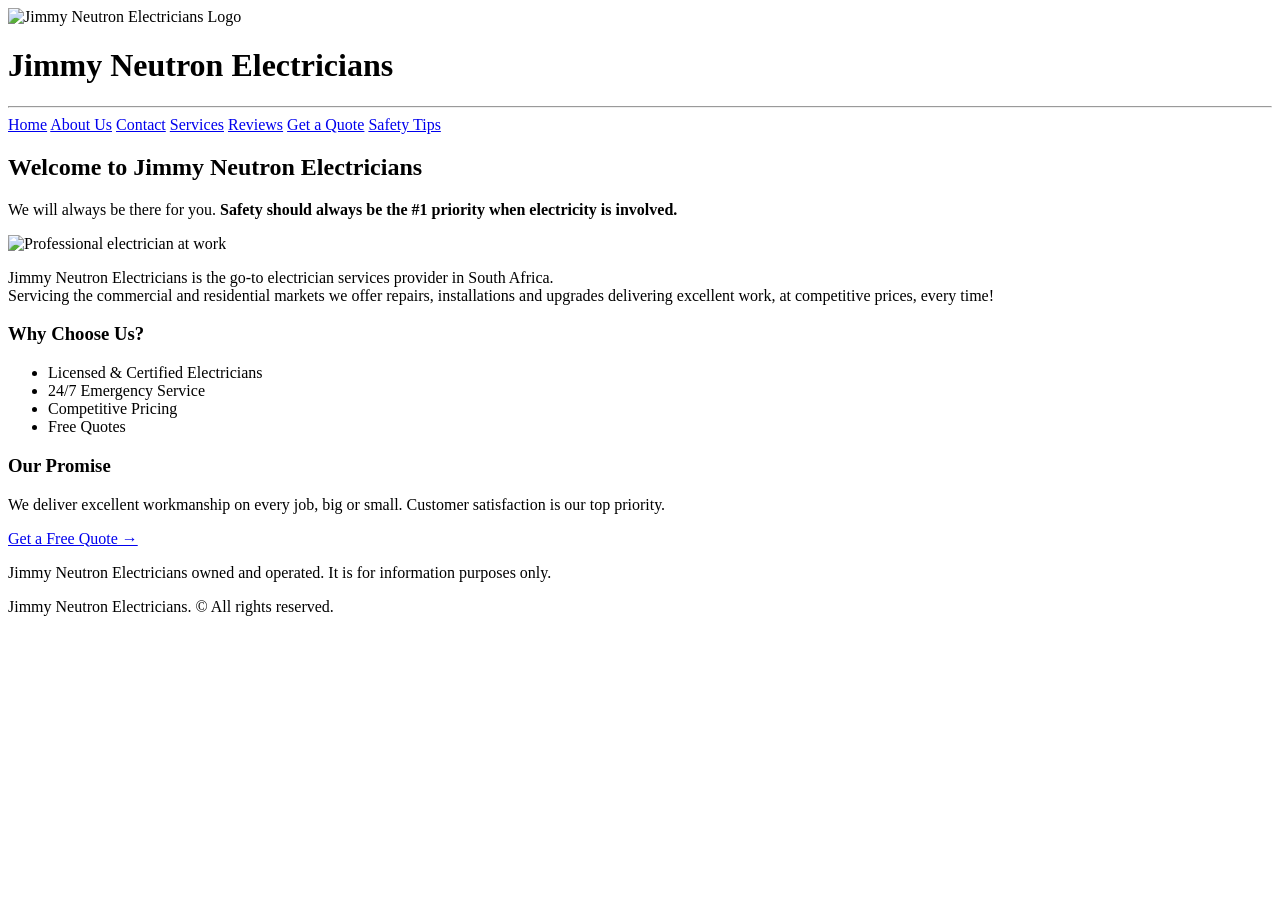
==== index.html @ b0988c3e "CODE  CHANGE" ====
<!DOCTYPE html>
<html lang="en">
<head>
    <meta charset="UTF-8" />
    <meta name="viewport" content="width=device-width, initial-scale=1.0" />
    <meta name="description" content="Jimmy Neutron Electricians - Professional electrical services in South Africa. Repairs, installations, and upgrades for residential and commercial properties." />
    <title>Jimmy Neutron Electricians | Home</title>
    <link rel="stylesheet" href="css/style.css" />
</head>
<body>
    <!-- Header Section -->
    <header>
        <img
            src="img/jimmy.jpg"
            srcset="img/jimmy-small.jpg 400w, img/jimmy.jpg 800w"
            sizes="(max-width: 768px) 100px, 150px"
            alt="Jimmy Neutron Electricians Logo"
            width="150"
            height="150"
        />
        <h1>Jimmy Neutron Electricians</h1>
        <hr />
        <nav>
            <a href="index.html">Home</a>
            <a href="about.html">About Us</a>
            <a href="contact.html">Contact</a>
            <a href="services.html">Services</a>
            <a href="review.html">Reviews</a>
            <a href="quote.html">Get a Quote</a>
            <a href="safety-tips.html">Safety Tips</a>
        </nav>
    </header>

    <main>
        <h2>Welcome to Jimmy Neutron Electricians</h2>
        <p>We will always be there for you. <strong>Safety should always be the #1 priority when electricity is involved.</strong></p>
       
        <img
            src="img/electronic pic.jpg"
            srcset="img/electronic-pic-small.jpg 600w, img/electronic pic.jpg 1000w"
            sizes="(max-width: 768px) 100vw, 800px"
            alt="Professional electrician at work"
            class="responsive-img"
        />

        <p>Jimmy Neutron Electricians is the go-to electrician services provider in South Africa.<br />
        Servicing the commercial and residential markets we offer repairs, installations and upgrades delivering excellent work, at competitive prices, every time!</p>

        <div class="two-column">
            <div class="card">
                <h3>Why Choose Us?</h3>
                <ul>
                    <li>Licensed & Certified Electricians</li>
                    <li>24/7 Emergency Service</li>
                    <li>Competitive Pricing</li>
                    <li>Free Quotes</li>
                </ul>
            </div>
            <div class="card">
                <h3>Our Promise</h3>
                <p>We deliver excellent workmanship on every job, big or small. Customer satisfaction is our top priority.</p>
                <a href="quote.html" class="btn">Get a Free Quote →</a>
            </div>
        </div>
    </main>

    <!-- Footer Section -->
    <footer>
        <p>Jimmy Neutron Electricians owned and operated. It is for information purposes only.</p>
        <p>Jimmy Neutron Electricians. © All rights reserved.</p>
    </footer>
</body>
</html>
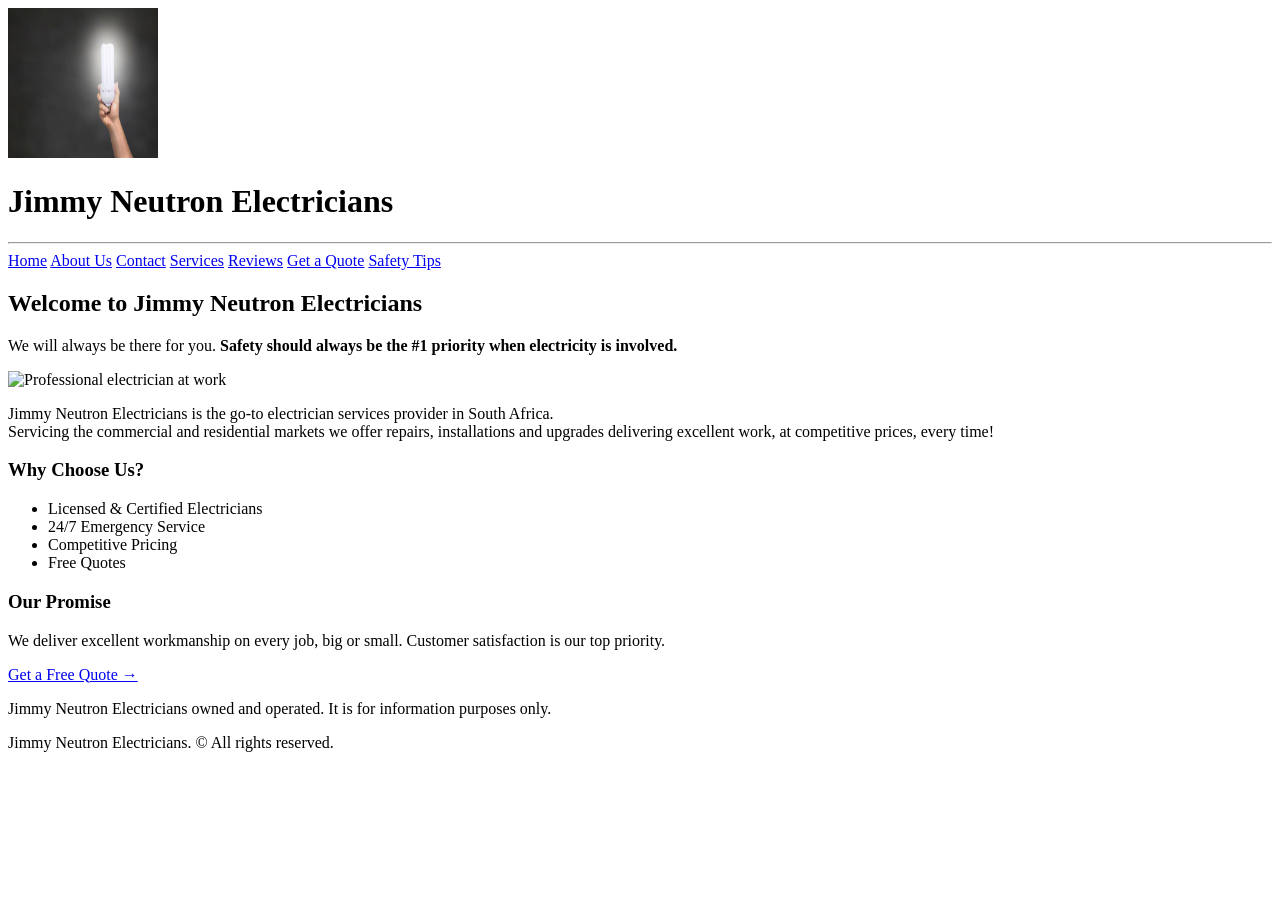
==== commit beec80ae: "changed" ====
--- a/index.html
+++ b/index.html
@@ -11,8 +11,8 @@
     <!-- Header Section -->
     <header>
         <img
-            src="img/jimmy.jpg"
-            srcset="img/jimmy-small.jpg 400w, img/jimmy.jpg 800w"
+            src="img/fotorech-lamp-2663053_1920.jpg"
+            srcset=" img/fotorech-lamp-2663053_1920.jpg 400w, img/fotorech-lamp-2663053_1920.jpg 800w"
             sizes="(max-width: 768px) 100px, 150px"
             alt="Jimmy Neutron Electricians Logo"
             width="150"
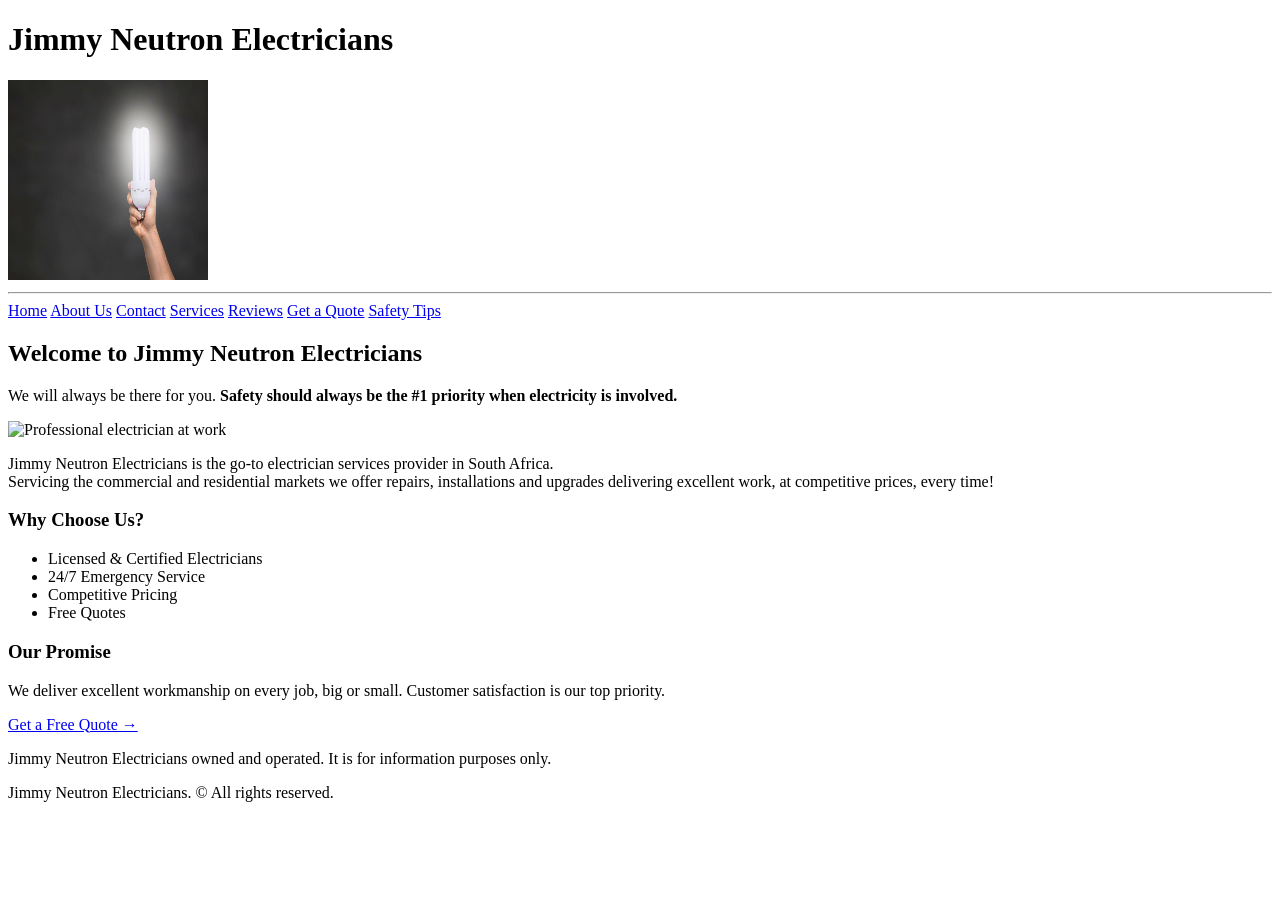
==== commit 55714a0a: "chenged" ====
--- a/index.html
+++ b/index.html
@@ -10,15 +10,15 @@
 <body>
     <!-- Header Section -->
     <header>
+        <h1>Jimmy Neutron Electricians</h1>
         <img
             src="img/fotorech-lamp-2663053_1920.jpg"
-            srcset=" img/fotorech-lamp-2663053_1920.jpg 400w, img/fotorech-lamp-2663053_1920.jpg 800w"
-            sizes="(max-width: 768px) 100px, 150px"
+            srcset="img/fotorech-lamp-2663053_1920.jpg 400w, img/fotorech-lamp-2663053_1920.jpg 800w"
+            sizes="(max-width: 768px) 150px, 200px"
             alt="Jimmy Neutron Electricians Logo"
-            width="150"
-            height="150"
+            width="200"
+            height="200"
         />
-        <h1>Jimmy Neutron Electricians</h1>
         <hr />
         <nav>
             <a href="index.html">Home</a>
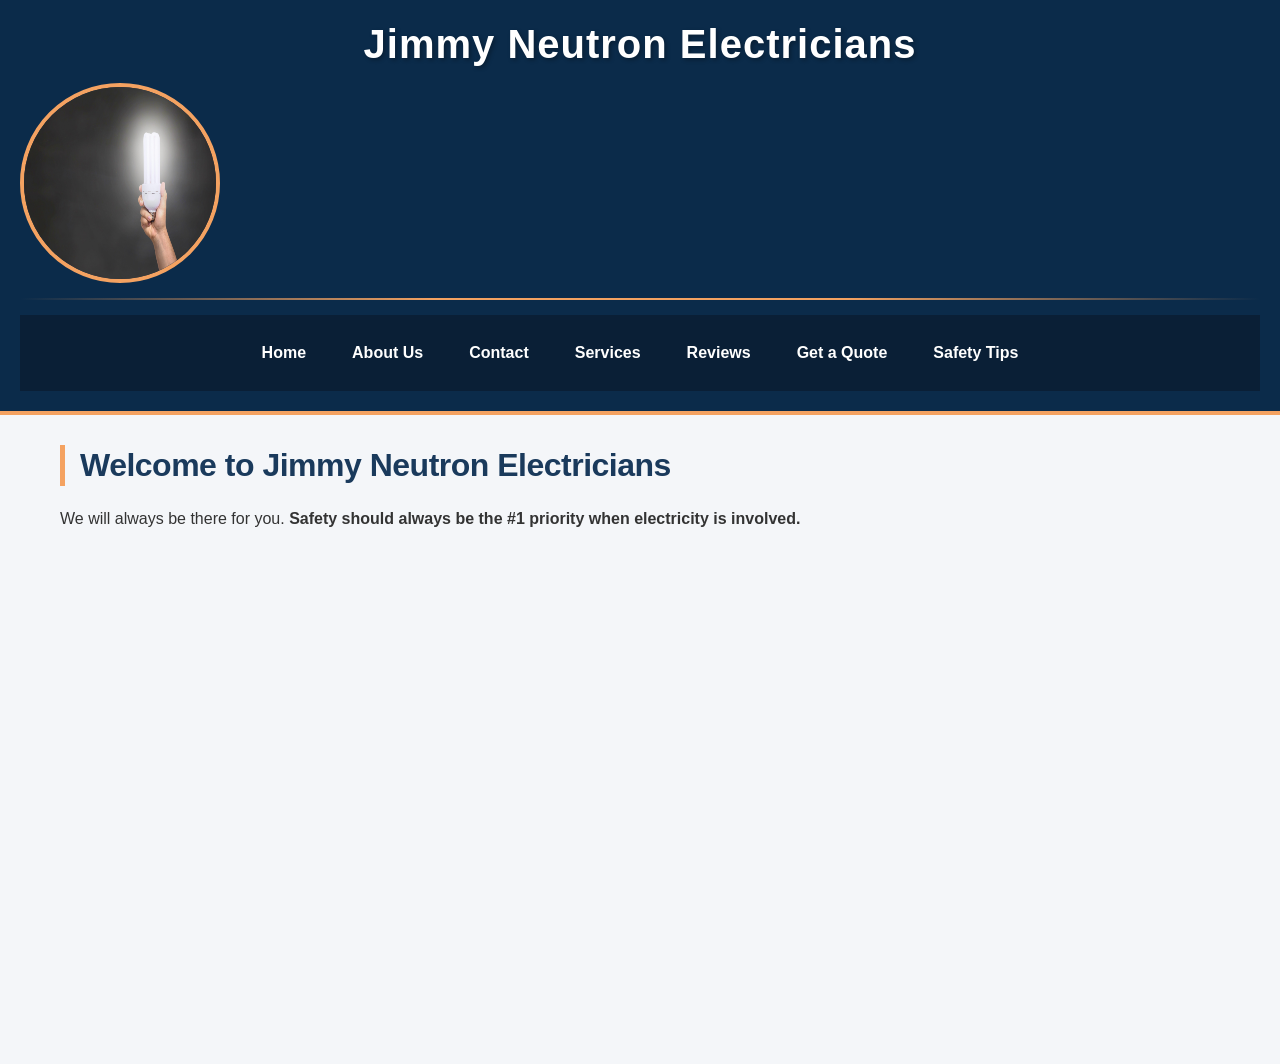
==== commit 3531af06: "modified" ====
--- a/index.html
+++ b/index.html
@@ -1,11 +1,12 @@
 <!DOCTYPE html>
 <html lang="en">
 <head>
-    <meta charset="UTF-8" />
-    <meta name="viewport" content="width=device-width, initial-scale=1.0" />
-    <meta name="description" content="Jimmy Neutron Electricians - Professional electrical services in South Africa. Repairs, installations, and upgrades for residential and commercial properties." />
+    <meta charset="UTF-8">
+    <meta http-equiv="X-UA-Compatible" content="IE=edge">
+    <meta name="viewport" content="width=device-width, initial-scale=1.0">
+    <meta name="description" content="Jimmy Neutron Electricians - Professional electrical services in South Africa. Repairs, installations, and upgrades for residential and commercial properties.">
     <title>Jimmy Neutron Electricians | Home</title>
-    <link rel="stylesheet" href="css/style.css" />
+    <link rel="stylesheet" href="css/style.css">
 </head>
 <body>
     <!-- Header Section -->
@@ -18,8 +19,8 @@
             alt="Jimmy Neutron Electricians Logo"
             width="200"
             height="200"
-        />
-        <hr />
+        >
+        <hr>
         <nav>
             <a href="index.html">Home</a>
             <a href="about.html">About Us</a>
@@ -35,17 +36,19 @@
         <h2>Welcome to Jimmy Neutron Electricians</h2>
         <p>We will always be there for you. <strong>Safety should always be the #1 priority when electricity is involved.</strong></p>
        
+        <!-- Responsive image with srcset -->
         <img
-            src="img/electronic pic.jpg"
-            srcset="img/electronic-pic-small.jpg 600w, img/electronic pic.jpg 1000w"
+            src="img/electronic_pic.jpg"
+            srcset="img/electronic-pic-small.jpg 400w, img/electronic_pic.jpg 800w, img/electronic-pic-large.jpg 1200w"
             sizes="(max-width: 768px) 100vw, 800px"
             alt="Professional electrician at work"
             class="responsive-img"
-        />
+        >
 
-        <p>Jimmy Neutron Electricians is the go-to electrician services provider in South Africa.<br />
+        <p>Jimmy Neutron Electricians is the go-to electrician services provider in South Africa.<br>
         Servicing the commercial and residential markets we offer repairs, installations and upgrades delivering excellent work, at competitive prices, every time!</p>
 
+        <!-- Two column layout using Flexbox -->
         <div class="two-column">
             <div class="card">
                 <h3>Why Choose Us?</h3>
@@ -56,6 +59,7 @@
                     <li>Free Quotes</li>
                 </ul>
             </div>
+           
             <div class="card">
                 <h3>Our Promise</h3>
                 <p>We deliver excellent workmanship on every job, big or small. Customer satisfaction is our top priority.</p>
--- a/css/style.css
+++ b/css/style.css
@@ -0,0 +1,484 @@
+/* ========================================
+   PART 2.2: BASE STYLES & CSS RESET
+   ======================================== */
+
+/* CSS Reset - makes sure all browsers look the same */
+* {
+    margin: 0;
+    padding: 0;
+    box-sizing: border-box;
+}
+
+/* Body styles - applies to the whole website */
+body {
+    font-family: 'Segoe UI', Tahoma, Geneva, Verdana, sans-serif;
+    font-size: 16px;
+    line-height: 1.6;
+    color: #333;
+    background-color: #f4f6f9;
+}
+
+/* ========================================
+   PART 2.3: TYPOGRAPHY STYLES
+   ======================================== */
+
+/* Heading styles */
+h1 {
+    font-size: 2.5rem;
+    font-weight: 700;
+    letter-spacing: 1px;
+    line-height: 1.2;
+    margin-bottom: 15px;
+    color: white;
+    text-align: center;
+    text-shadow: 2px 2px 4px rgba(0,0,0,0.3);
+}
+
+h2 {
+    font-size: 2rem;
+    font-weight: 600;
+    letter-spacing: -0.5px;
+    line-height: 1.3;
+    margin: 30px 0 20px 0;
+    color: #1a3a5c;
+    border-left: 5px solid #f4a261;
+    padding-left: 15px;
+}
+
+h3 {
+    font-size: 1.5rem;
+    font-weight: 600;
+    letter-spacing: -0.3px;
+    line-height: 1.4;
+    margin: 15px 0 10px 0;
+    color: #1a3a5c;
+}
+
+p {
+    font-size: 1rem;
+    line-height: 1.6;
+    margin-bottom: 15px;
+}
+
+/* Link styles */
+a {
+    text-decoration: none;
+    color: #333;
+}
+
+/* ========================================
+   PART 2.5: HEADER & NAVIGATION STYLES
+   ======================================== */
+
+/* Header - dark blue background */
+header {
+    background-color: #0b2b4a;
+    padding: 20px;
+    text-align: center;
+    border-bottom: 4px solid #f4a261;
+}
+
+/* Logo image styling */
+header img {
+    width: 200px;
+    height: 200px;
+    border-radius: 50%;
+    border: 4px solid #f4a261;
+    margin-top: 10px;
+    transition: transform 0.3s ease;
+}
+
+/* Hover effect on logo */
+header img:hover {
+    transform: scale(1.05);
+}
+
+/* Navigation bar - Flexbox layout */
+nav {
+    background-color: #0a1f36;
+    padding: 15px 20px;
+    display: flex;
+    flex-wrap: wrap;
+    justify-content: center;
+    gap: 10px;
+    position: sticky;
+    top: 0;
+    z-index: 100;
+}
+
+/* Navigation links */
+nav a {
+    color: white;
+    padding: 10px 18px;
+    font-weight: 600;
+    border-radius: 25px;
+    transition: all 0.3s ease;
+}
+
+/* Hover effect on navigation links */
+nav a:hover {
+    background-color: #f4a261;
+    color: #0a1f36;
+    transform: translateY(-2px);
+}
+
+/* Focus effect for accessibility */
+nav a:focus {
+    background-color: #f4a261;
+    color: #0a1f36;
+    outline: 2px solid white;
+}
+
+/* Active effect when clicking */
+nav a:active {
+    transform: translateY(1px);
+}
+
+/* ========================================
+   PART 2.4: MAIN LAYOUT STRUCTURE
+   ======================================== */
+
+/* Main content container */
+main {
+    max-width: 1200px;
+    margin: 30px auto;
+    padding: 0 20px;
+}
+
+/* ========================================
+   GRID LAYOUT - for services and reviews
+   Multi-column on desktop
+   ======================================== */
+
+.grid-container {
+    display: grid;
+    grid-template-columns: repeat(auto-fit, minmax(300px, 1fr));
+    gap: 25px;
+    margin: 30px 0;
+}
+
+/* ========================================
+   FLEXBOX LAYOUT - for two column sections
+   ======================================== */
+
+.two-column {
+    display: flex;
+    flex-wrap: wrap;
+    gap: 30px;
+    margin: 30px 0;
+}
+
+.two-column > div {
+    flex: 1;
+    min-width: 250px;
+}
+
+/* ========================================
+   PART 2.5: CARD STYLES (Visual styling)
+   ======================================== */
+
+.card {
+    background: white;
+    border-radius: 15px;
+    padding: 20px;
+    box-shadow: 0 4px 12px rgba(0,0,0,0.1);
+    transition: all 0.3s ease;
+    border: 1px solid #eee;
+}
+
+/* Card hover effect */
+.card:hover {
+    transform: translateY(-5px);
+    box-shadow: 0 8px 20px rgba(0,0,0,0.15);
+}
+
+/* ========================================
+   BUTTON STYLES
+   ======================================== */
+
+.btn, button {
+    display: inline-block;
+    background-color: #f4a261;
+    color: white;
+    border: none;
+    padding: 12px 25px;
+    font-size: 1rem;
+    font-weight: bold;
+    border-radius: 30px;
+    cursor: pointer;
+    transition: all 0.3s ease;
+    text-align: center;
+}
+
+.btn:hover, button:hover {
+    background-color: #e76f51;
+    transform: scale(1.02);
+}
+
+.btn:active, button:active {
+    transform: scale(0.98);
+}
+
+/* ========================================
+   FORM STYLES
+   ======================================== */
+
+form {
+    background: white;
+    padding: 25px;
+    border-radius: 15px;
+    box-shadow: 0 4px 12px rgba(0,0,0,0.1);
+    margin: 20px 0;
+}
+
+label {
+    font-weight: 600;
+    display: block;
+    margin-top: 15px;
+    margin-bottom: 5px;
+    color: #1a3a5c;
+}
+
+input, textarea, select {
+    width: 100%;
+    padding: 10px;
+    border: 2px solid #ddd;
+    border-radius: 8px;
+    font-size: 1rem;
+    font-family: inherit;
+    transition: all 0.3s ease;
+}
+
+/* Focus effect on form inputs */
+input:focus, textarea:focus, select:focus {
+    outline: none;
+    border-color: #f4a261;
+    box-shadow: 0 0 0 3px rgba(244,162,97,0.2);
+}
+
+textarea {
+    min-height: 100px;
+    resize: vertical;
+}
+
+/* ========================================
+   FOOTER STYLES - Dark blue
+   ======================================== */
+
+footer {
+    background-color: #0b2b4a;
+    color: #bdc3c7;
+    text-align: center;
+    padding: 25px;
+    margin-top: 50px;
+    border-top: 3px solid #f4a261;
+}
+
+footer p {
+    margin: 5px 0;
+    color: #bdc3c7;
+}
+
+/* ========================================
+   RESPONSIVE IMAGES
+   ======================================== */
+
+img {
+    max-width: 100%;
+    height: auto;
+    display: block;
+}
+
+.responsive-img {
+    width: 100%;
+    height: auto;
+    border-radius: 10px;
+    margin: 20px 0;
+}
+
+/* ========================================
+   UTILITY CLASSES
+   ======================================== */
+
+/* Quote highlight box */
+.quote-highlight {
+    background: #fff3e0;
+    border-left: 5px solid #f4a261;
+    padding: 15px;
+    border-radius: 10px;
+    margin: 20px 0;
+}
+
+/* Emergency badge */
+.emergency-badge {
+    background-color: #e63946;
+    color: white;
+    display: inline-block;
+    padding: 5px 12px;
+    border-radius: 20px;
+    font-size: 0.8rem;
+    font-weight: bold;
+    margin-left: 10px;
+}
+
+/* Safety tips list */
+.safety-list {
+    background: white;
+    padding: 20px 30px;
+    border-radius: 15px;
+    list-style-position: inside;
+    box-shadow: 0 4px 12px rgba(0,0,0,0.1);
+    margin: 20px 0;
+}
+
+.safety-list li {
+    margin-bottom: 10px;
+}
+
+/* Google Maps container */
+.map-container {
+    position: relative;
+    width: 100%;
+    padding-bottom: 56.25%;
+    height: 0;
+    overflow: hidden;
+    border-radius: 15px;
+    margin: 20px 0;
+}
+
+.map-container iframe {
+    position: absolute;
+    top: 0;
+    left: 0;
+    width: 100%;
+    height: 100%;
+    border: 0;
+}
+
+/* ========================================
+   PART 3.1 & 3.2: RESPONSIVE DESIGN
+   BREAKPOINTS & RELATIVE UNITS
+   ======================================== */
+
+/* TABLET BREAKPOINT (768px - 1024px) */
+@media screen and (max-width: 1024px) {
+    h1 {
+        font-size: 2rem;
+    }
+   
+    h2 {
+        font-size: 1.7rem;
+    }
+   
+    .grid-container {
+        gap: 20px;
+    }
+   
+    header img {
+        width: 160px;
+        height: 160px;
+    }
+}
+
+/* MOBILE BREAKPOINT (up to 768px)
+   Changes from multi-column to single-column */
+@media screen and (max-width: 768px) {
+    /* Smaller fonts on mobile */
+    h1 {
+        font-size: 1.5rem;
+    }
+   
+    h2 {
+        font-size: 1.3rem;
+    }
+   
+    h3 {
+        font-size: 1.2rem;
+    }
+   
+    /* Navigation - wraps on mobile */
+    nav {
+        padding: 10px;
+        gap: 5px;
+    }
+   
+    nav a {
+        padding: 6px 12px;
+        font-size: 0.8rem;
+    }
+   
+    /* SINGLE COLUMN LAYOUT - grid becomes 1 column */
+    .grid-container {
+        grid-template-columns: 1fr;
+        gap: 15px;
+    }
+   
+    /* Flexbox becomes column */
+    .two-column {
+        flex-direction: column;
+        gap: 20px;
+    }
+   
+    /* Smaller logo on mobile */
+    header img {
+        width: 120px;
+        height: 120px;
+    }
+   
+    /* Less padding on mobile */
+    main {
+        padding: 0 15px;
+        margin: 20px auto;
+    }
+   
+    .card {
+        padding: 15px;
+    }
+   
+    form {
+        padding: 15px;
+    }
+   
+    /* Full width buttons on mobile */
+    .btn, button {
+        width: 100%;
+        text-align: center;
+    }
+}
+
+/* SMALL MOBILE BREAKPOINT (up to 480px) */
+@media screen and (max-width: 480px) {
+    nav a {
+        padding: 5px 10px;
+        font-size: 0.7rem;
+    }
+   
+    h1 {
+        font-size: 1.3rem;
+    }
+   
+    header img {
+        width: 100px;
+        height: 100px;
+    }
+   
+    .card {
+        padding: 12px;
+    }
+}
+
+/* ========================================
+   HR STYLING (horizontal rule)
+   ======================================== */
+
+hr {
+    border: none;
+    height: 2px;
+    background: linear-gradient(90deg, transparent, #f4a261, #f4a261, transparent);
+    margin: 15px 0;
+}
+
+/* Remove hr in footer */
+footer hr {
+    display: none;
+}
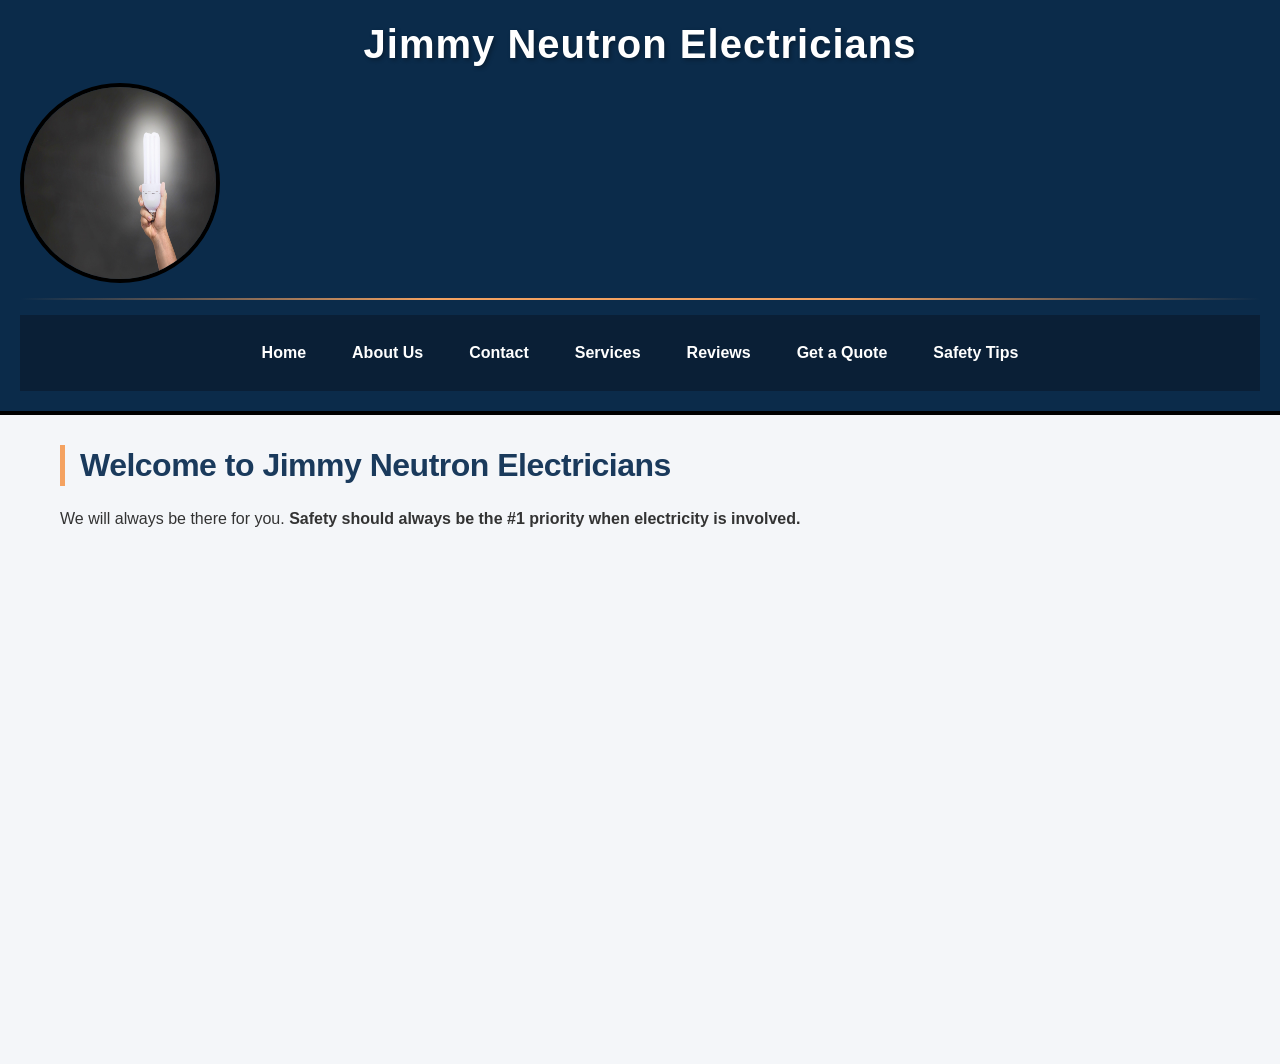
==== commit 63abb9a1: "Comited changes" ====
--- a/index.html
+++ b/index.html
@@ -38,7 +38,7 @@
        
         <!-- Responsive image with srcset -->
         <img
-            src="img/electronic_pic.jpg"
+            src="img/electronic pic.jpg"
             srcset="img/electronic-pic-small.jpg 400w, img/electronic_pic.jpg 800w, img/electronic-pic-large.jpg 1200w"
             sizes="(max-width: 768px) 100vw, 800px"
             alt="Professional electrician at work"
--- a/css/style.css
+++ b/css/style.css
@@ -1,8 +1,6 @@
-/* ========================================
-   PART 2.2: BASE STYLES & CSS RESET
-   ======================================== */
-
-/* CSS Reset - makes sure all browsers look the same */
+/* Base style & Css reset */
+
+/* CSS Reset - to make sure all browsers look the same */
 * {
     margin: 0;
     padding: 0;
@@ -18,9 +16,7 @@
     background-color: #f4f6f9;
 }
 
-/* ========================================
-   PART 2.3: TYPOGRAPHY STYLES
-   ======================================== */
+/* Typography Styles */
 
 /* Heading styles */
 h1 {
@@ -66,16 +62,14 @@
     color: #333;
 }
 
-/* ========================================
-   PART 2.5: HEADER & NAVIGATION STYLES
-   ======================================== */
+/*  HEADER & NAVIGATION STYLES */
 
 /* Header - dark blue background */
 header {
     background-color: #0b2b4a;
     padding: 20px;
     text-align: center;
-    border-bottom: 4px solid #f4a261;
+    border-bottom: 4px solid #000000;
 }
 
 /* Logo image styling */
@@ -83,7 +77,7 @@
     width: 200px;
     height: 200px;
     border-radius: 50%;
-    border: 4px solid #f4a261;
+    border: 4px solid #000000;
     margin-top: 10px;
     transition: transform 0.3s ease;
 }
@@ -134,9 +128,7 @@
     transform: translateY(1px);
 }
 
-/* ========================================
-   PART 2.4: MAIN LAYOUT STRUCTURE
-   ======================================== */
+/*  MAIN LAYOUT STRUCTURE */
 
 /* Main content container */
 main {
@@ -145,10 +137,8 @@
     padding: 0 20px;
 }
 
-/* ========================================
-   GRID LAYOUT - for services and reviews
-   Multi-column on desktop
-   ======================================== */
+/* GRID LAYOUT - for services and reviews
+   Multi-column on desktop */
 
 .grid-container {
     display: grid;
@@ -157,9 +147,7 @@
     margin: 30px 0;
 }
 
-/* ========================================
-   FLEXBOX LAYOUT - for two column sections
-   ======================================== */
+/* FLEXBOX LAYOUT - for two column sections */
 
 .two-column {
     display: flex;
@@ -173,9 +161,7 @@
     min-width: 250px;
 }
 
-/* ========================================
-   PART 2.5: CARD STYLES (Visual styling)
-   ======================================== */
+/* CARD STYLES (Visual styling) */
 
 .card {
     background: white;
@@ -192,9 +178,7 @@
     box-shadow: 0 8px 20px rgba(0,0,0,0.15);
 }
 
-/* ========================================
-   BUTTON STYLES
-   ======================================== */
+/* BUTTON STYLES */
 
 .btn, button {
     display: inline-block;
@@ -219,9 +203,7 @@
     transform: scale(0.98);
 }
 
-/* ========================================
-   FORM STYLES
-   ======================================== */
+/* FORM STYLES */
 
 form {
     background: white;
@@ -261,9 +243,7 @@
     resize: vertical;
 }
 
-/* ========================================
-   FOOTER STYLES - Dark blue
-   ======================================== */
+/* FOOTER STYLES - Dark blue */
 
 footer {
     background-color: #0b2b4a;
@@ -279,9 +259,7 @@
     color: #bdc3c7;
 }
 
-/* ========================================
-   RESPONSIVE IMAGES
-   ======================================== */
+/* RESPONSIVE IMAGES */
 
 img {
     max-width: 100%;
@@ -296,9 +274,7 @@
     margin: 20px 0;
 }
 
-/* ========================================
-   UTILITY CLASSES
-   ======================================== */
+/* UTILITY CLASSES */
 
 /* Quote highlight box */
 .quote-highlight {
@@ -355,10 +331,8 @@
     border: 0;
 }
 
-/* ========================================
-   PART 3.1 & 3.2: RESPONSIVE DESIGN
-   BREAKPOINTS & RELATIVE UNITS
-   ======================================== */
+/* RESPONSIVE DESIGN
+   BREAKPOINTS & RELATIVE UNITS */
 
 /* TABLET BREAKPOINT (768px - 1024px) */
 @media screen and (max-width: 1024px) {
@@ -467,9 +441,7 @@
     }
 }
 
-/* ========================================
-   HR STYLING (horizontal rule)
-   ======================================== */
+/* HR STYLING (horizontal rule) */
 
 hr {
     border: none;
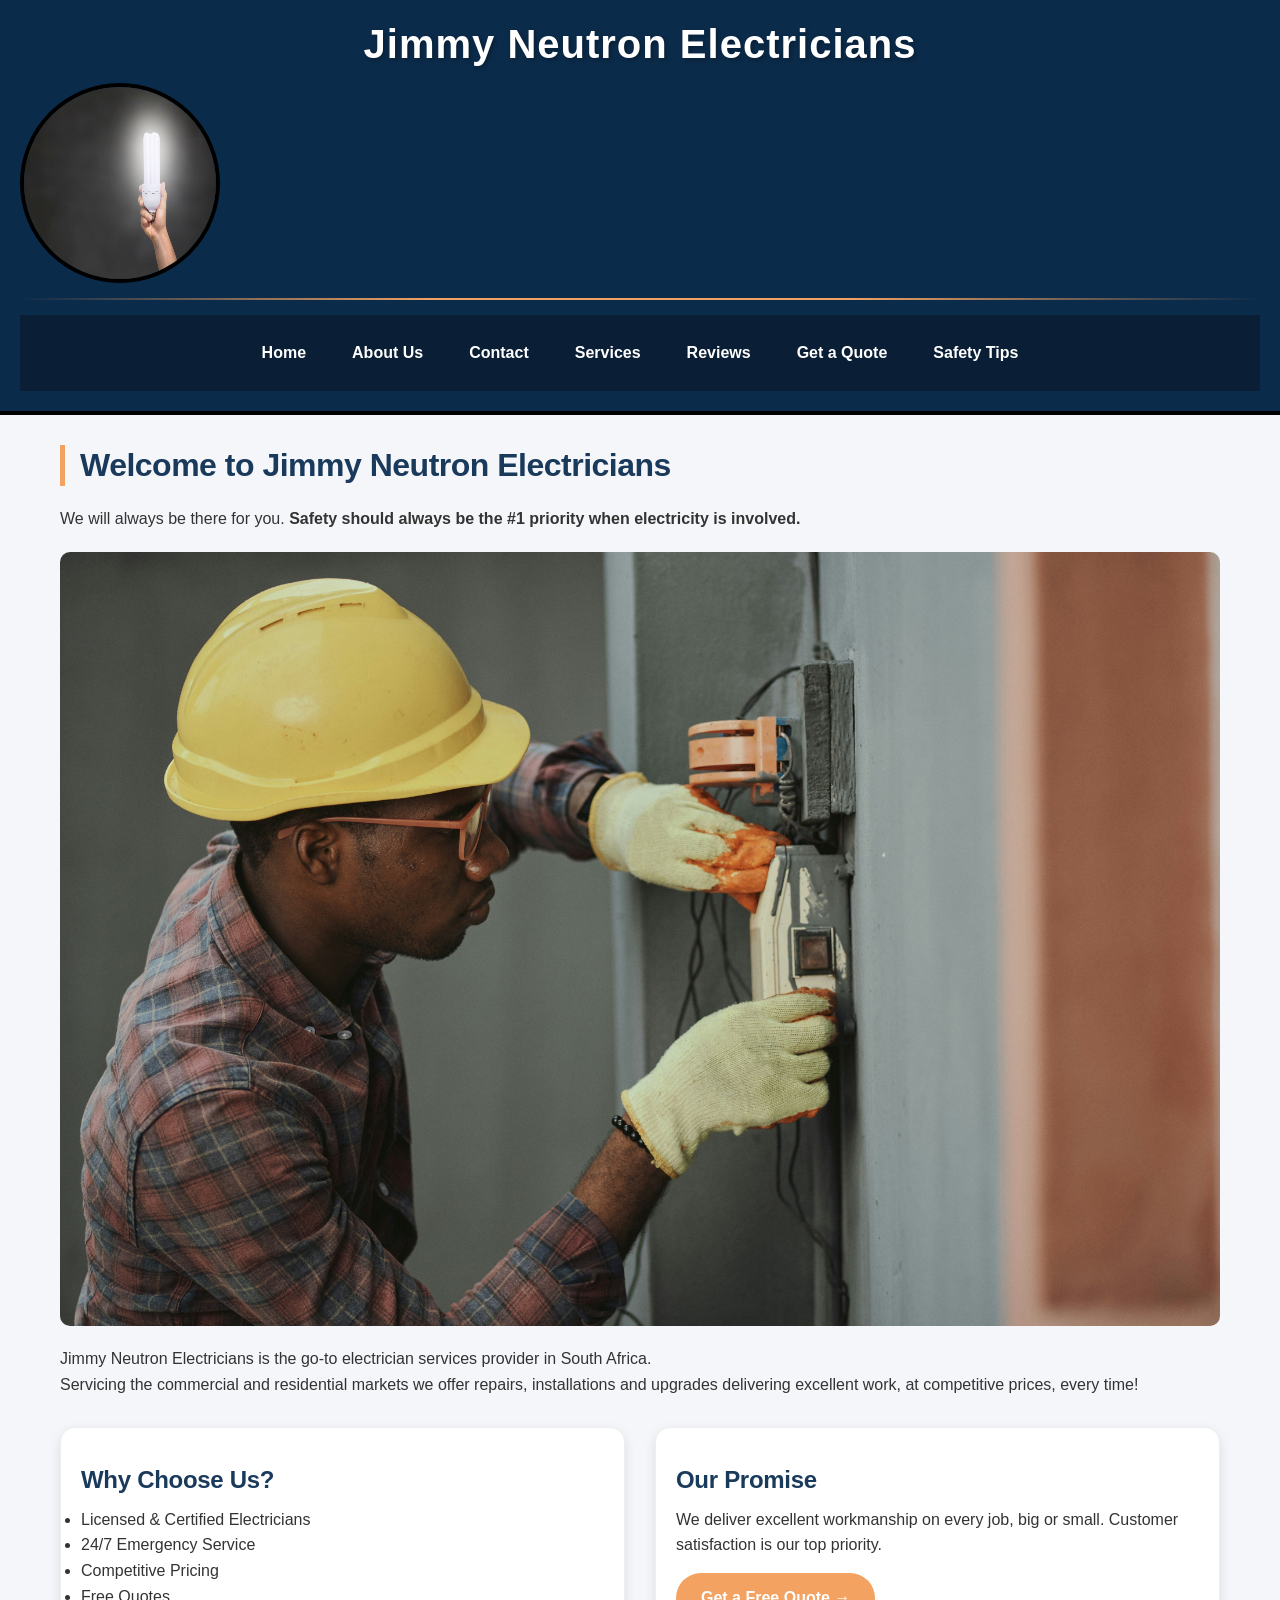
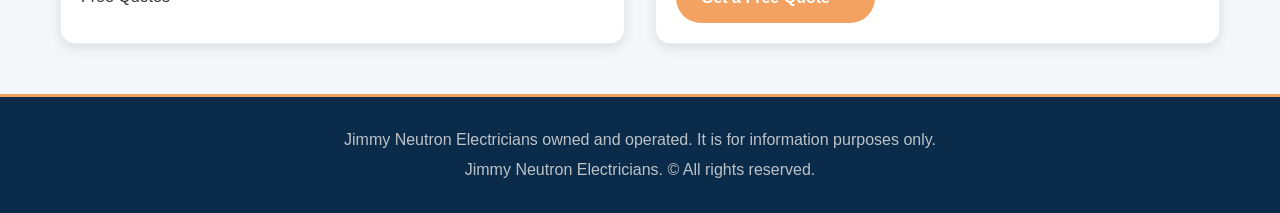
==== commit 352d5104: "UPDATED" ====
--- a/index.html
+++ b/index.html
@@ -39,8 +39,6 @@
         <!-- Responsive image with srcset -->
         <img
             src="img/electronic pic.jpg"
-            srcset="img/electronic-pic-small.jpg 400w, img/electronic_pic.jpg 800w, img/electronic-pic-large.jpg 1200w"
-            sizes="(max-width: 768px) 100vw, 800px"
             alt="Professional electrician at work"
             class="responsive-img"
         >
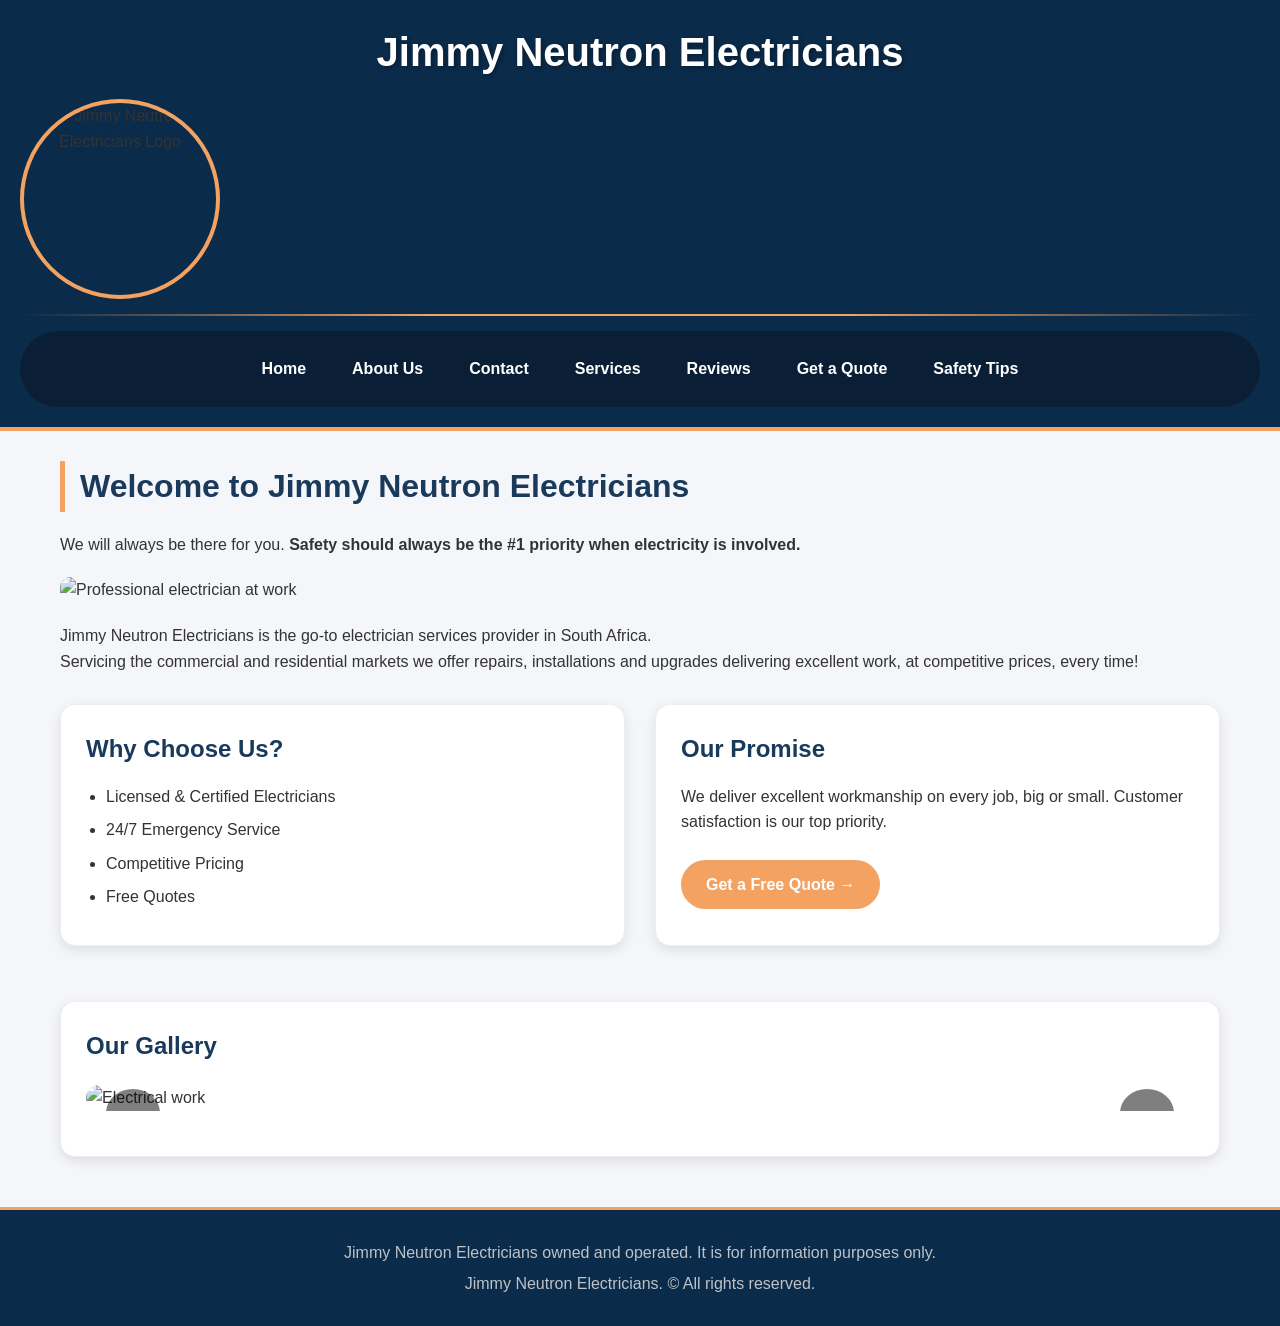
==== commit ac396ae3: "Edited the files" ====
--- a/index.html
+++ b/index.html
@@ -2,7 +2,6 @@
 <html lang="en">
 <head>
     <meta charset="UTF-8">
-    <meta http-equiv="X-UA-Compatible" content="IE=edge">
     <meta name="viewport" content="width=device-width, initial-scale=1.0">
     <meta name="description" content="Jimmy Neutron Electricians - Professional electrical services in South Africa. Repairs, installations, and upgrades for residential and commercial properties.">
     <title>Jimmy Neutron Electricians | Home</title>
@@ -13,9 +12,7 @@
     <header>
         <h1>Jimmy Neutron Electricians</h1>
         <img
-            src="img/fotorech-lamp-2663053_1920.jpg"
-            srcset="img/fotorech-lamp-2663053_1920.jpg 400w, img/fotorech-lamp-2663053_1920.jpg 800w"
-            sizes="(max-width: 768px) 150px, 200px"
+            src="img/jimmy.jpg"
             alt="Jimmy Neutron Electricians Logo"
             width="200"
             height="200"
@@ -32,13 +29,14 @@
         </nav>
     </header>
 
+    <!-- Main Content -->
     <main>
         <h2>Welcome to Jimmy Neutron Electricians</h2>
         <p>We will always be there for you. <strong>Safety should always be the #1 priority when electricity is involved.</strong></p>
        
-        <!-- Responsive image with srcset -->
+        <!-- Responsive Image -->
         <img
-            src="img/electronic pic.jpg"
+            src="img/electronic_pic.jpg"
             alt="Professional electrician at work"
             class="responsive-img"
         >
@@ -46,7 +44,7 @@
         <p>Jimmy Neutron Electricians is the go-to electrician services provider in South Africa.<br>
         Servicing the commercial and residential markets we offer repairs, installations and upgrades delivering excellent work, at competitive prices, every time!</p>
 
-        <!-- Two column layout using Flexbox -->
+        <!-- Two Column Layout -->
         <div class="two-column">
             <div class="card">
                 <h3>Why Choose Us?</h3>
@@ -57,19 +55,31 @@
                     <li>Free Quotes</li>
                 </ul>
             </div>
-           
             <div class="card">
                 <h3>Our Promise</h3>
                 <p>We deliver excellent workmanship on every job, big or small. Customer satisfaction is our top priority.</p>
                 <a href="quote.html" class="btn">Get a Free Quote →</a>
             </div>
         </div>
+
+        <!-- Image Gallery Slider -->
+        <div class="card">
+            <h3> Our Gallery</h3>
+            <div class="slider-container">
+                <img src="img/electronic_pic.jpg" alt="Electrical work" class="slider-img">
+                <img src="img/connect pic.jpg" alt="Electrical connection" class="slider-img">
+                <img src="img/de.jpg" alt="Electrical repair" class="slider-img">
+            </div>
+        </div>
     </main>
 
-    <!-- Footer Section -->
+    <!-- Footer -->
     <footer>
         <p>Jimmy Neutron Electricians owned and operated. It is for information purposes only.</p>
         <p>Jimmy Neutron Electricians. © All rights reserved.</p>
     </footer>
+
+    <!-- JavaScript -->
+    <script src="js/script.js"></script>
 </body>
-</html>
+</html>
--- a/css/style.css
+++ b/css/style.css
@@ -1,13 +1,11 @@
-/* Base style & Css reset */
-
-/* CSS Reset - to make sure all browsers look the same */
+/*  BASE STYLES & CSS RESET */
+
 * {
     margin: 0;
     padding: 0;
     box-sizing: border-box;
 }
 
-/* Body styles - applies to the whole website */
 body {
     font-family: 'Segoe UI', Tahoma, Geneva, Verdana, sans-serif;
     font-size: 16px;
@@ -16,25 +14,20 @@
     background-color: #f4f6f9;
 }
 
-/* Typography Styles */
-
-/* Heading styles */
+/* TYPOGRAPHY STYLES */
+
 h1 {
     font-size: 2.5rem;
     font-weight: 700;
-    letter-spacing: 1px;
-    line-height: 1.2;
-    margin-bottom: 15px;
     color: white;
     text-align: center;
+    margin-bottom: 15px;
     text-shadow: 2px 2px 4px rgba(0,0,0,0.3);
 }
 
 h2 {
     font-size: 2rem;
     font-weight: 600;
-    letter-spacing: -0.5px;
-    line-height: 1.3;
     margin: 30px 0 20px 0;
     color: #1a3a5c;
     border-left: 5px solid #f4a261;
@@ -44,50 +37,57 @@
 h3 {
     font-size: 1.5rem;
     font-weight: 600;
-    letter-spacing: -0.3px;
-    line-height: 1.4;
-    margin: 15px 0 10px 0;
+    margin: 0 0 15px 0;
     color: #1a3a5c;
 }
 
 p {
-    font-size: 1rem;
-    line-height: 1.6;
-    margin-bottom: 15px;
-}
-
-/* Link styles */
+    margin-bottom: 10px;
+}
+
 a {
     text-decoration: none;
     color: #333;
 }
 
-/*  HEADER & NAVIGATION STYLES */
-
-/* Header - dark blue background */
+ul {
+    margin: 10px 0 10px 20px;
+}
+
+li {
+    margin-bottom: 8px;
+}
+
+/* HEADER & NAVIGATION */
+
 header {
     background-color: #0b2b4a;
     padding: 20px;
     text-align: center;
-    border-bottom: 4px solid #000000;
-}
-
-/* Logo image styling */
+    border-bottom: 4px solid #f4a261;
+}
+
 header img {
     width: 200px;
     height: 200px;
     border-radius: 50%;
-    border: 4px solid #000000;
+    border: 4px solid #f4a261;
     margin-top: 10px;
     transition: transform 0.3s ease;
-}
-
-/* Hover effect on logo */
+    object-fit: cover;
+}
+
 header img:hover {
     transform: scale(1.05);
 }
 
-/* Navigation bar - Flexbox layout */
+hr {
+    border: none;
+    height: 2px;
+    background: linear-gradient(90deg, transparent, #f4a261, #f4a261, transparent);
+    margin: 15px 0;
+}
+
 nav {
     background-color: #0a1f36;
     padding: 15px 20px;
@@ -98,9 +98,10 @@
     position: sticky;
     top: 0;
     z-index: 100;
-}
-
-/* Navigation links */
+    border-radius: 50px;
+    margin-top: 10px;
+}
+
 nav a {
     color: white;
     padding: 10px 18px;
@@ -109,37 +110,47 @@
     transition: all 0.3s ease;
 }
 
-/* Hover effect on navigation links */
 nav a:hover {
     background-color: #f4a261;
     color: #0a1f36;
     transform: translateY(-2px);
 }
 
-/* Focus effect for accessibility */
 nav a:focus {
     background-color: #f4a261;
     color: #0a1f36;
     outline: 2px solid white;
 }
 
-/* Active effect when clicking */
 nav a:active {
     transform: translateY(1px);
 }
 
-/*  MAIN LAYOUT STRUCTURE */
-
-/* Main content container */
+/* MAIN LAYOUT */
+
 main {
     max-width: 1200px;
     margin: 30px auto;
     padding: 0 20px;
 }
 
-/* GRID LAYOUT - for services and reviews
-   Multi-column on desktop */
-
+/* Card styling */
+.card {
+    background: white;
+    border-radius: 15px;
+    padding: 25px;
+    box-shadow: 0 4px 12px rgba(0,0,0,0.1);
+    margin-bottom: 25px;
+    transition: all 0.3s ease;
+    border: 1px solid #eee;
+}
+
+.card:hover {
+    transform: translateY(-5px);
+    box-shadow: 0 8px 20px rgba(0,0,0,0.15);
+}
+
+/* Grid layout */
 .grid-container {
     display: grid;
     grid-template-columns: repeat(auto-fit, minmax(300px, 1fr));
@@ -147,8 +158,7 @@
     margin: 30px 0;
 }
 
-/* FLEXBOX LAYOUT - for two column sections */
-
+/* Two column layout */
 .two-column {
     display: flex;
     flex-wrap: wrap;
@@ -158,29 +168,45 @@
 
 .two-column > div {
     flex: 1;
-    min-width: 250px;
-}
-
-/* CARD STYLES (Visual styling) */
-
-.card {
-    background: white;
-    border-radius: 15px;
-    padding: 20px;
-    box-shadow: 0 4px 12px rgba(0,0,0,0.1);
+    min-width: 280px;
+}
+
+/* FORM STYLES */
+
+form {
+    margin-top: 10px;
+}
+
+label {
+    font-weight: 600;
+    display: block;
+    margin-top: 15px;
+    margin-bottom: 5px;
+    color: #1a3a5c;
+}
+
+input, textarea, select {
+    width: 100%;
+    padding: 12px;
+    border: 2px solid #ddd;
+    border-radius: 8px;
+    font-size: 1rem;
+    font-family: inherit;
     transition: all 0.3s ease;
-    border: 1px solid #eee;
-}
-
-/* Card hover effect */
-.card:hover {
-    transform: translateY(-5px);
-    box-shadow: 0 8px 20px rgba(0,0,0,0.15);
-}
-
-/* BUTTON STYLES */
-
-.btn, button {
+}
+
+input:focus, textarea:focus, select:focus {
+    outline: none;
+    border-color: #f4a261;
+    box-shadow: 0 0 0 3px rgba(244,162,97,0.2);
+}
+
+textarea {
+    resize: vertical;
+}
+
+/* Button styles */
+.btn, button, input[type="submit"] {
     display: inline-block;
     background-color: #f4a261;
     color: white;
@@ -192,74 +218,20 @@
     cursor: pointer;
     transition: all 0.3s ease;
     text-align: center;
-}
-
-.btn:hover, button:hover {
+    margin-top: 15px;
+    width: auto;
+}
+
+.btn:hover, button:hover, input[type="submit"]:hover {
     background-color: #e76f51;
     transform: scale(1.02);
 }
 
-.btn:active, button:active {
+.btn:active, button:active, input[type="submit"]:active {
     transform: scale(0.98);
 }
 
-/* FORM STYLES */
-
-form {
-    background: white;
-    padding: 25px;
-    border-radius: 15px;
-    box-shadow: 0 4px 12px rgba(0,0,0,0.1);
-    margin: 20px 0;
-}
-
-label {
-    font-weight: 600;
-    display: block;
-    margin-top: 15px;
-    margin-bottom: 5px;
-    color: #1a3a5c;
-}
-
-input, textarea, select {
-    width: 100%;
-    padding: 10px;
-    border: 2px solid #ddd;
-    border-radius: 8px;
-    font-size: 1rem;
-    font-family: inherit;
-    transition: all 0.3s ease;
-}
-
-/* Focus effect on form inputs */
-input:focus, textarea:focus, select:focus {
-    outline: none;
-    border-color: #f4a261;
-    box-shadow: 0 0 0 3px rgba(244,162,97,0.2);
-}
-
-textarea {
-    min-height: 100px;
-    resize: vertical;
-}
-
-/* FOOTER STYLES - Dark blue */
-
-footer {
-    background-color: #0b2b4a;
-    color: #bdc3c7;
-    text-align: center;
-    padding: 25px;
-    margin-top: 50px;
-    border-top: 3px solid #f4a261;
-}
-
-footer p {
-    margin: 5px 0;
-    color: #bdc3c7;
-}
-
-/* RESPONSIVE IMAGES */
+/* IMAGES & MAP */
 
 img {
     max-width: 100%;
@@ -274,18 +246,22 @@
     margin: 20px 0;
 }
 
+iframe {
+    width: 100%;
+    border-radius: 10px;
+    margin: 10px 0;
+}
+
 /* UTILITY CLASSES */
 
-/* Quote highlight box */
 .quote-highlight {
     background: #fff3e0;
     border-left: 5px solid #f4a261;
-    padding: 15px;
+    padding: 15px 20px;
     border-radius: 10px;
     margin: 20px 0;
 }
 
-/* Emergency badge */
 .emergency-badge {
     background-color: #e63946;
     color: white;
@@ -294,24 +270,8 @@
     border-radius: 20px;
     font-size: 0.8rem;
     font-weight: bold;
-    margin-left: 10px;
-}
-
-/* Safety tips list */
-.safety-list {
-    background: white;
-    padding: 20px 30px;
-    border-radius: 15px;
-    list-style-position: inside;
-    box-shadow: 0 4px 12px rgba(0,0,0,0.1);
-    margin: 20px 0;
-}
-
-.safety-list li {
-    margin-bottom: 10px;
-}
-
-/* Google Maps container */
+}
+
 .map-container {
     position: relative;
     width: 100%;
@@ -319,7 +279,7 @@
     height: 0;
     overflow: hidden;
     border-radius: 15px;
-    margin: 20px 0;
+    margin: 15px 0;
 }
 
 .map-container iframe {
@@ -331,10 +291,103 @@
     border: 0;
 }
 
-/* RESPONSIVE DESIGN
-   BREAKPOINTS & RELATIVE UNITS */
-
-/* TABLET BREAKPOINT (768px - 1024px) */
+/* JAVASCRIPT FEATURES */
+
+/* Form Validation */
+.error-field {
+    border-color: #e63946 !important;
+    background-color: #fff5f5 !important;
+}
+
+.error-message {
+    color: #e63946;
+    font-size: 0.9rem;
+    margin-top: 5px;
+    padding: 5px 10px;
+    background-color: #fff0f0;
+    border-radius: 5px;
+    border-left: 3px solid #e63946;
+}
+
+.success-message {
+    background-color: #d4edda;
+    color: #155724;
+    padding: 15px 20px;
+    border-radius: 10px;
+    margin-top: 20px;
+    border: 2px solid #28a745;
+    font-weight: 600;
+}
+
+/* Accordion */
+.accordion-btn {
+    background-color: #0b2b4a;
+    color: white;
+    cursor: pointer;
+    padding: 15px 20px;
+    width: 100%;
+    border: none;
+    text-align: left;
+    font-size: 1.1rem;
+    font-weight: 600;
+    border-radius: 10px;
+    transition: all 0.3s ease;
+}
+
+.accordion-btn:hover {
+    background-color: #0a1f36;
+}
+
+.accordion-btn.active {
+    background-color: #f4a261;
+    color: #0a1f36;
+}
+
+.accordion-panel {
+    padding: 15px 20px;
+    background-color: #f8f9fa;
+    border-radius: 0 0 10px 10px;
+    margin-bottom: 15px;
+}
+
+/* Slider */
+.slider-container {
+    position: relative;
+    max-width: 100%;
+    margin: 20px 0;
+    border-radius: 15px;
+    overflow: hidden;
+}
+
+.slider-img {
+    width: 100%;
+    height: auto;
+    border-radius: 10px;
+}
+
+/* FOOTER */
+
+footer {
+    background-color: #0b2b4a;
+    color: #bdc3c7;
+    text-align: center;
+    padding: 25px;
+    margin-top: 50px;
+    border-top: 3px solid #f4a261;
+}
+
+footer p {
+    margin: 5px 0;
+    color: #bdc3c7;
+}
+
+footer hr {
+    display: none;
+}
+
+/* RESPONSIVE DESIGN */
+
+/* Tablet */
 @media screen and (max-width: 1024px) {
     h1 {
         font-size: 2rem;
@@ -344,20 +397,14 @@
         font-size: 1.7rem;
     }
    
-    .grid-container {
-        gap: 20px;
-    }
-   
     header img {
         width: 160px;
         height: 160px;
     }
 }
 
-/* MOBILE BREAKPOINT (up to 768px)
-   Changes from multi-column to single-column */
+/* Mobile */
 @media screen and (max-width: 768px) {
-    /* Smaller fonts on mobile */
     h1 {
         font-size: 1.5rem;
     }
@@ -370,10 +417,10 @@
         font-size: 1.2rem;
     }
    
-    /* Navigation - wraps on mobile */
     nav {
         padding: 10px;
         gap: 5px;
+        border-radius: 30px;
     }
    
     nav a {
@@ -381,25 +428,21 @@
         font-size: 0.8rem;
     }
    
-    /* SINGLE COLUMN LAYOUT - grid becomes 1 column */
     .grid-container {
         grid-template-columns: 1fr;
         gap: 15px;
     }
    
-    /* Flexbox becomes column */
     .two-column {
         flex-direction: column;
         gap: 20px;
     }
    
-    /* Smaller logo on mobile */
     header img {
         width: 120px;
         height: 120px;
     }
    
-    /* Less padding on mobile */
     main {
         padding: 0 15px;
         margin: 20px auto;
@@ -409,18 +452,16 @@
         padding: 15px;
     }
    
-    form {
-        padding: 15px;
-    }
-   
-    /* Full width buttons on mobile */
-    .btn, button {
+    .btn, button, input[type="submit"] {
         width: 100%;
-        text-align: center;
-    }
-}
-
-/* SMALL MOBILE BREAKPOINT (up to 480px) */
+    }
+   
+    iframe {
+        height: 250px;
+    }
+}
+
+/* Small Mobile */
 @media screen and (max-width: 480px) {
     nav a {
         padding: 5px 10px;
@@ -428,7 +469,7 @@
     }
    
     h1 {
-        font-size: 1.3rem;
+        font-size: 1.2rem;
     }
    
     header img {
@@ -439,18 +480,8 @@
     .card {
         padding: 12px;
     }
-}
-
-/* HR STYLING (horizontal rule) */
-
-hr {
-    border: none;
-    height: 2px;
-    background: linear-gradient(90deg, transparent, #f4a261, #f4a261, transparent);
-    margin: 15px 0;
-}
-
-/* Remove hr in footer */
-footer hr {
-    display: none;
+   
+    iframe {
+        height: 200px;
+    }
 }
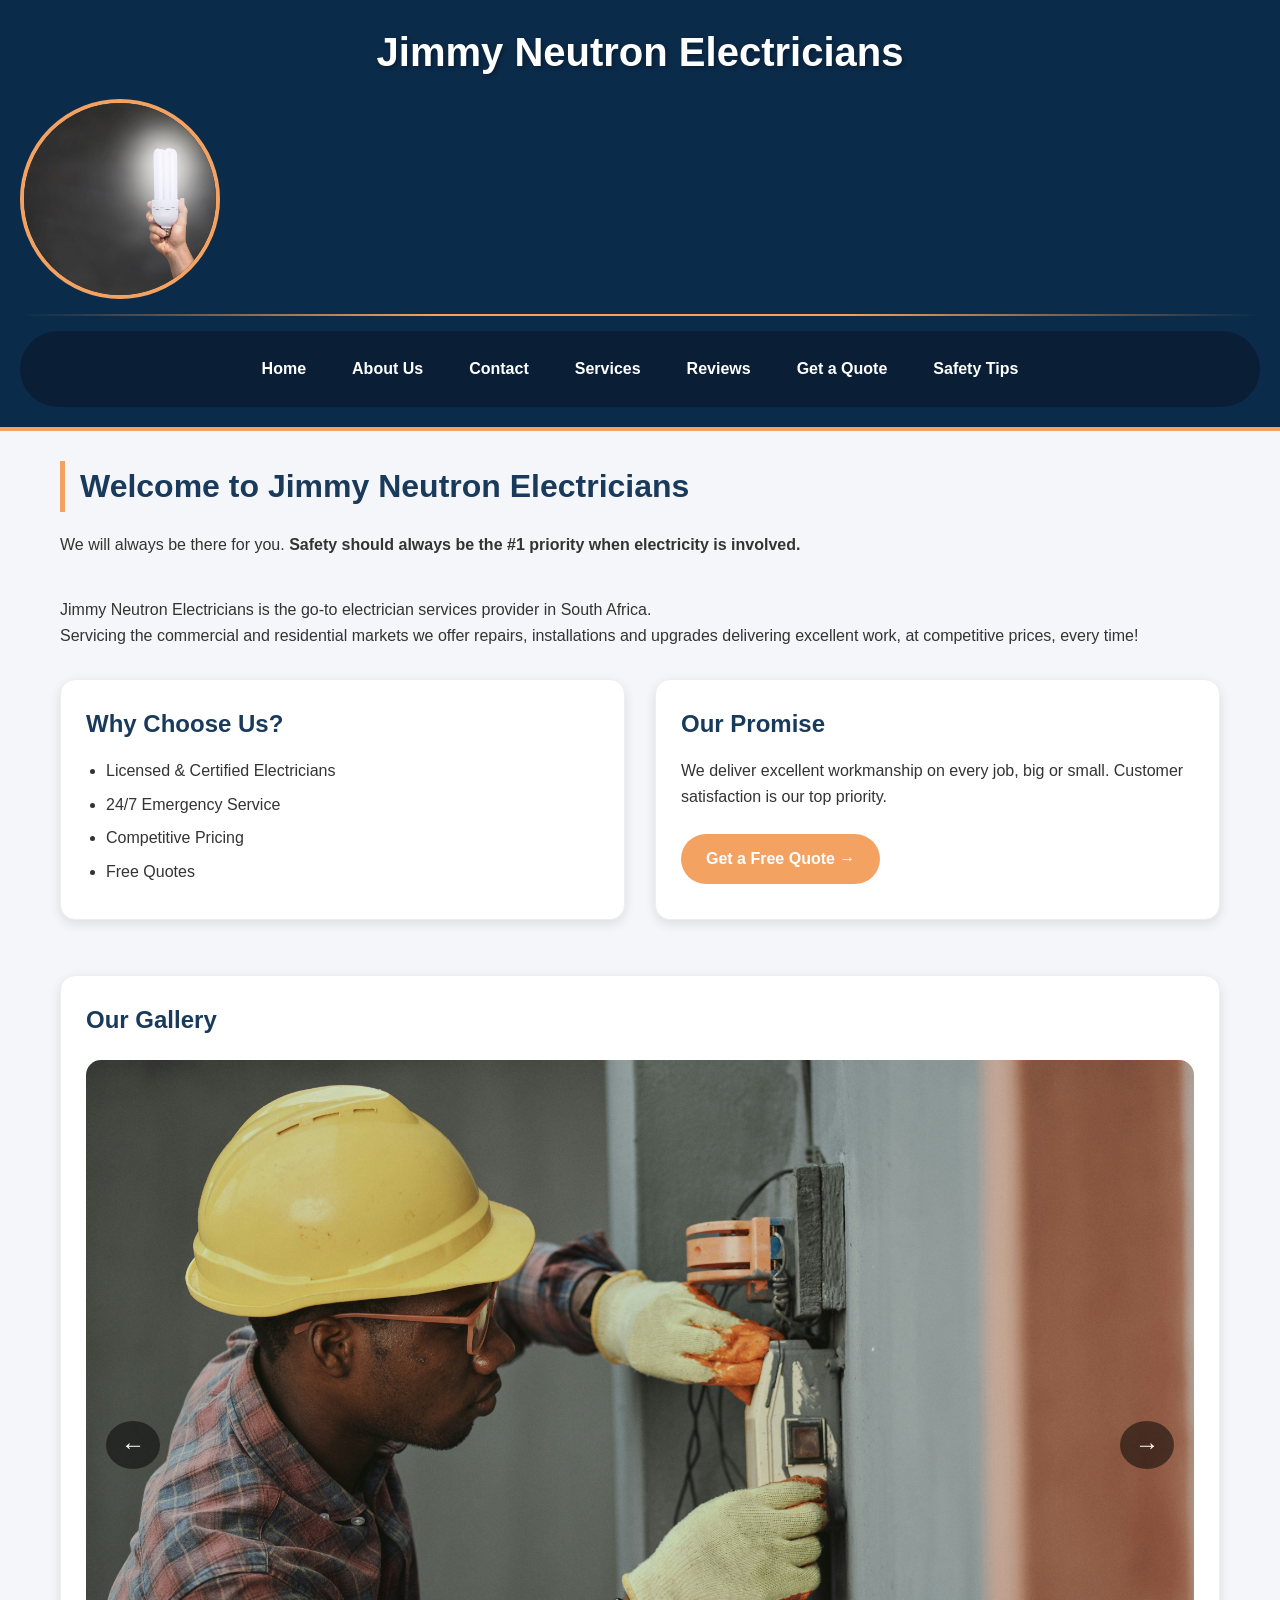
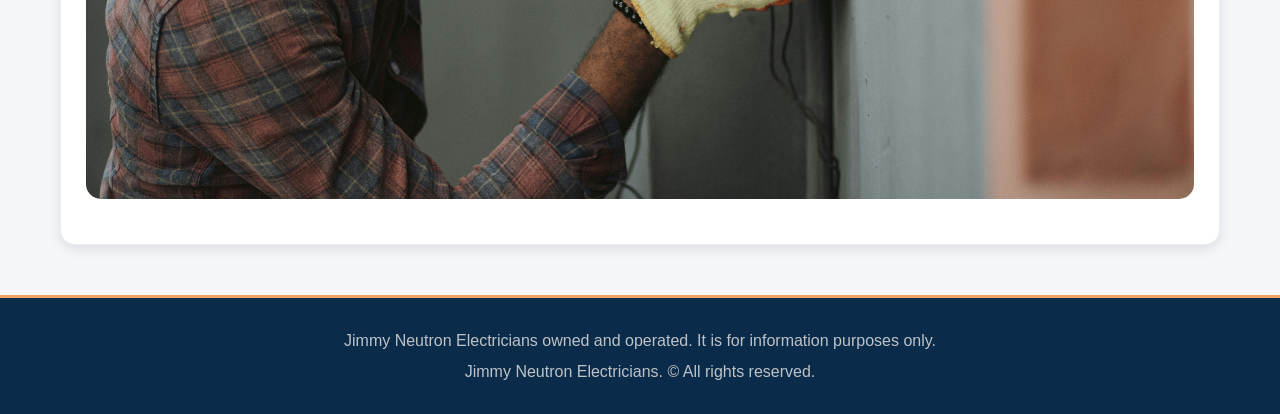
==== commit c0e56e6a: "edited the files" ====
--- a/index.html
+++ b/index.html
@@ -12,7 +12,7 @@
     <header>
         <h1>Jimmy Neutron Electricians</h1>
         <img
-            src="img/jimmy.jpg"
+            src="img/fotorech-lamp-2663053_1920.jpg"
             alt="Jimmy Neutron Electricians Logo"
             width="200"
             height="200"
@@ -36,8 +36,7 @@
        
         <!-- Responsive Image -->
         <img
-            src="img/electronic_pic.jpg"
-            alt="Professional electrician at work"
+            src=""
             class="responsive-img"
         >
 
@@ -66,9 +65,7 @@
         <div class="card">
             <h3> Our Gallery</h3>
             <div class="slider-container">
-                <img src="img/electronic_pic.jpg" alt="Electrical work" class="slider-img">
-                <img src="img/connect pic.jpg" alt="Electrical connection" class="slider-img">
-                <img src="img/de.jpg" alt="Electrical repair" class="slider-img">
+                <img src="img/electronic pic.jpg" alt="Electrical repair" class="slider-img">
             </div>
         </div>
     </main>
